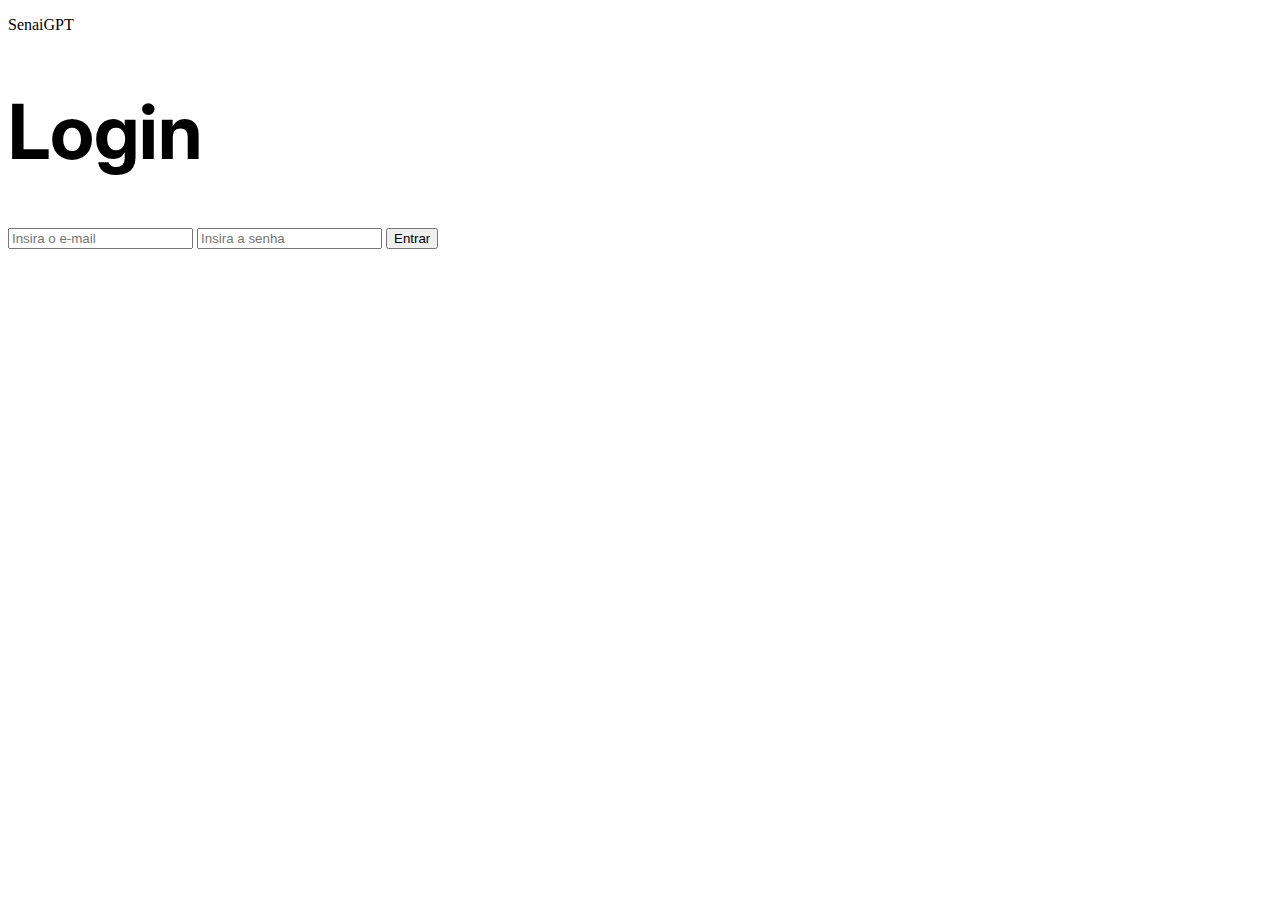
==== login/index.html @ f8ef6c07 "inicio login page" ====
<!DOCTYPE html>
<html lang="pt-br">

<head>
    <meta charset="UTF-8">
    <meta name="viewport" content="width=device-width, initial-scale=1.0">
    <title>Login - SenaiGPT</title>
    <link rel="stylesheet" href="login.css">
</head>

<body>

    <header></header>

    <main>

        <p>SenaiGPT</p>

        <h1
        style="font-size: 76px;"
        id="meutitulo"
        class="titulo"
        >Login</h1>

        <input class="inpt" type="email"
         placeholder="Insira o e-mail">
        <input class="inpt" type="password"
        placeholder="Insira a senha">

        <button>Entrar</button>

    </main>

    <footer></footer>

</body>

</html>
---- login/login.css ----
@import url('https://fonts.googleapis.com/css2?family=Inter:ital,opsz,wght@0,14..32,100..900;1,14..32,100..900&display=swap');

/*.titulo{

  font-size: 80px;
  color: red;
} */

 /* #meutitulo {

    font-size: 80px;

} */

  h1 {

    font-size: 80px;
 font-family: "Inter";
}
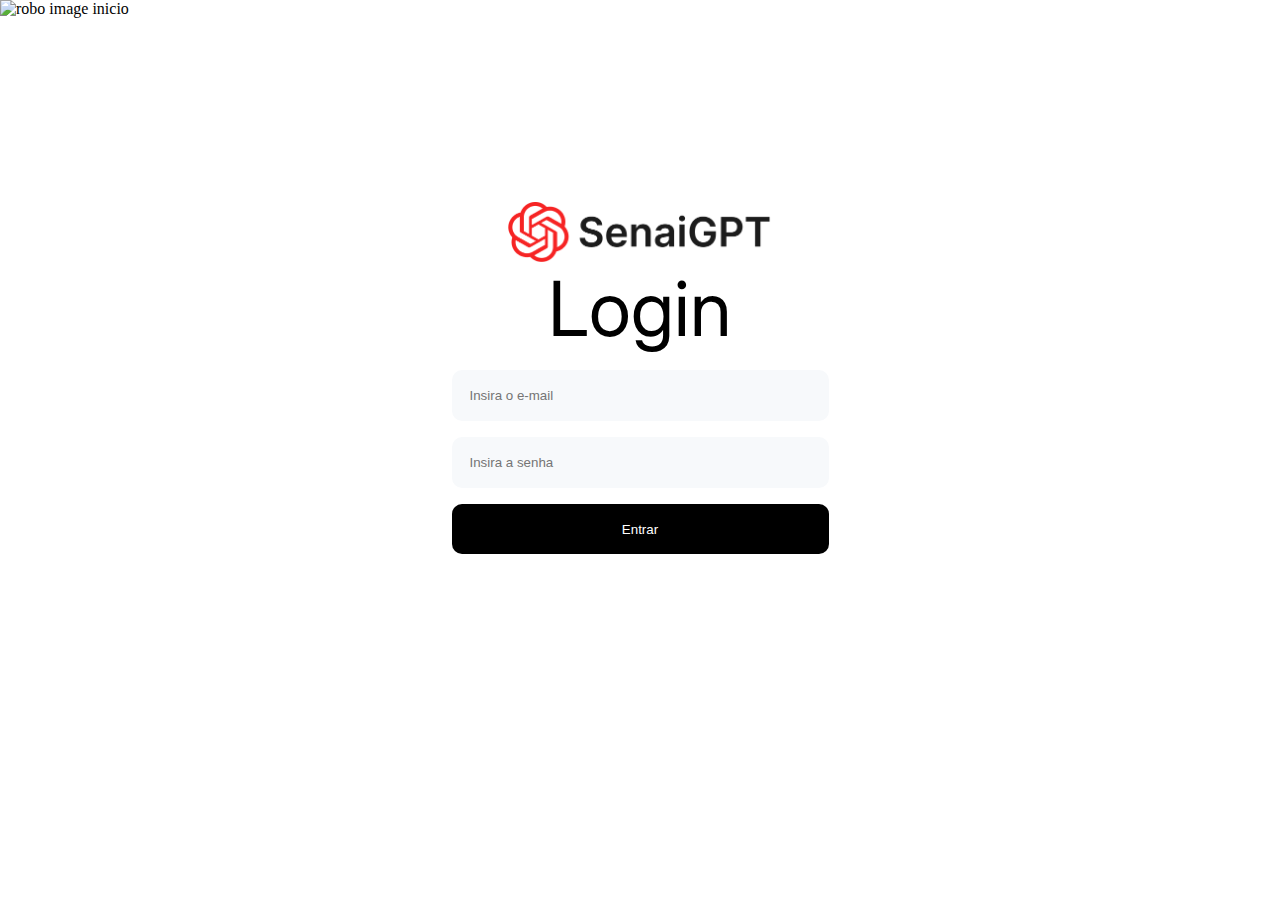
==== commit 26488b19: "continuacao da logo" ====
--- a/login/index.html
+++ b/login/index.html
@@ -14,20 +14,31 @@
 
     <main>
 
-        <p>SenaiGPT</p>
+        <div class="robo-image">
 
-        <h1
-        style="font-size: 76px;"
-        id="meutitulo"
-        class="titulo"
-        >Login</h1>
+            <img class="robo" src="../assets/imgs/Rectangle 1 (1).png" alt="robo image inicio">
 
-        <input class="inpt" type="email"
-         placeholder="Insira o e-mail">
-        <input class="inpt" type="password"
-        placeholder="Insira a senha">
+        </div>
 
-        <button>Entrar</button>
+        <div class="login-container">
+
+           <img class="logo" src="../assets/imgs/Chat.png" alt="SenaiGPT logo">
+
+            <h1 style="font-size: 76px;"
+             id="meutitulo" 
+             class="titulo"
+             >Login</h1>
+
+            <input class="inpt" type="email" 
+            placeholder="Insira o e-mail">
+            <input class="inpt" type="password" 
+            placeholder="Insira a senha">
+
+            <button class="btn">Entrar</button>
+
+
+        </div>
+
 
     </main>
 
--- a/login/login.css
+++ b/login/login.css
@@ -1,4 +1,13 @@
 @import url('https://fonts.googleapis.com/css2?family=Inter:ital,opsz,wght@0,14..32,100..900;1,14..32,100..900&display=swap');
+
+*{
+
+  padding: 0px;
+  margin: 0px;
+box-sizing: border-box;
+
+}
+
 
 /*.titulo{
 
@@ -6,14 +15,61 @@
   color: red;
 } */
 
- /* #meutitulo {
+/* #meutitulo {
 
     font-size: 80px;
 
 } */
 
-  h1 {
+h1 {
 
-    font-size: 80px;
- font-family: "Inter";
-}  
+  font-size: 80px;
+  font-family: "Inter";
+  font-weight: normal;
+  color: rgb(0, 0, 0);
+  margin-bottom: 16px;
+}
+
+.inpt {
+
+  padding: 18px; /* espaçamento interno */
+  border: none; /* remove borda */
+  background-color: #F7F9FB; /* coloca cor */
+  border-radius: 10px;
+  width: 377px;
+  margin-bottom: 16px;
+}
+
+.btn {
+
+  background-color: black;
+  color: white;
+  border-radius: 10px; /*arredonda as bordas*/
+  border: none; /*altura*/
+  width: 377px; /*largura*/
+  height: 50px;
+
+
+}
+
+.login-container{
+
+display: flex;
+flex-direction: column; /* deixar em colunas*/
+align-items: center; /* horizontal */
+justify-content: center; /* horizontal*/
+height: 80vh;
+
+
+}
+
+.logo{
+
+  height: 60px;
+
+}
+
+.robo{
+ width: 733px;
+  height: 1024px;
+}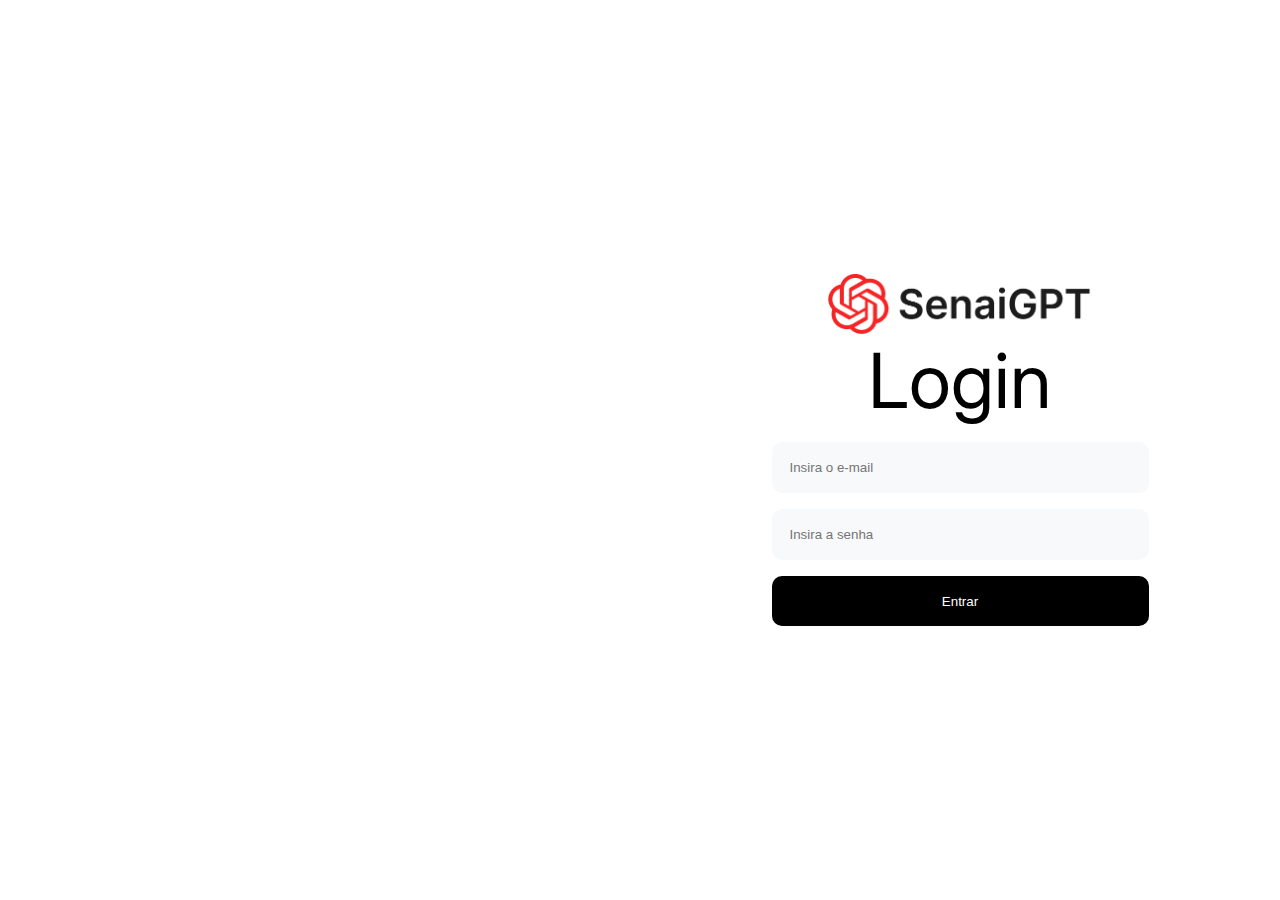
==== commit 4602c499: "finalização da login page" ====
--- a/login/index.html
+++ b/login/index.html
@@ -12,12 +12,9 @@
 
     <header></header>
 
-    <main>
+    <main class="page-container">
 
         <div class="robo-image">
-
-            <img class="robo" src="../assets/imgs/Rectangle 1 (1).png" alt="robo image inicio">
-
         </div>
 
         <div class="login-container">
--- a/login/login.css
+++ b/login/login.css
@@ -20,6 +20,12 @@
     font-size: 80px;
 
 } */
+
+.page-container {
+
+ display:flex;
+ 
+}
 
 h1 {
 
@@ -58,8 +64,8 @@
 flex-direction: column; /* deixar em colunas*/
 align-items: center; /* horizontal */
 justify-content: center; /* horizontal*/
-height: 80vh;
-
+height: 100vh;
+width: 50vw;
 
 }
 
@@ -69,7 +75,13 @@
 
 }
 
-.robo{
- width: 733px;
-  height: 1024px;
-}+.robo-image{
+
+background-image: url(../assets/imgs/Rectangle\ 1\ \(1\).png);
+background-size: cover;
+
+width: 50vw;
+height: 100vh;
+
+}
+
